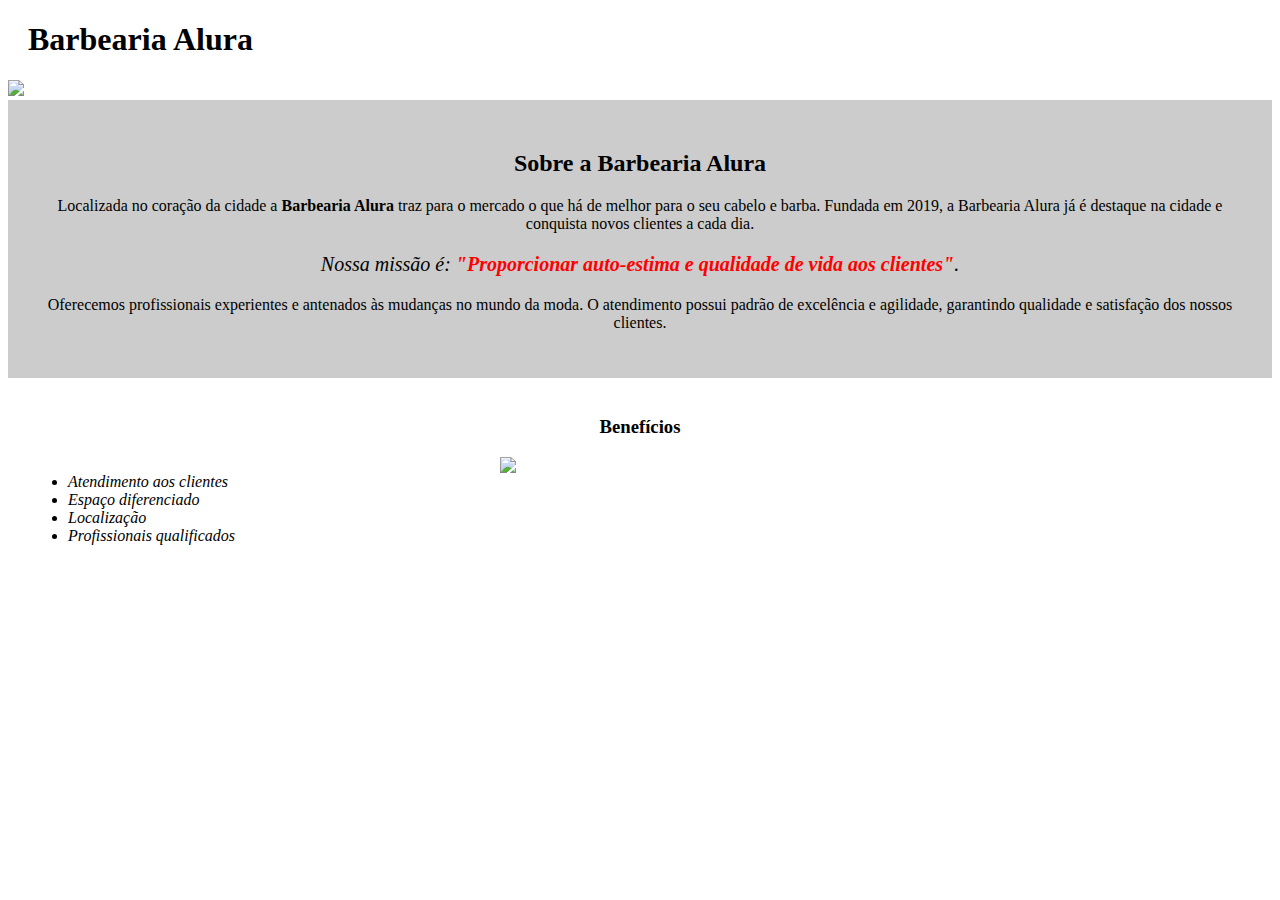
==== index.html @ ba0fd71d "meu primeiro commit" ====
<!DOCTYPE html> <!--reconhece a versao do html -->
<html lang="pt-br"> <!--idioma da pagina podendo ser traduzida-->
	<head>
		<meta charset="UTF-8"> <!--conjunto de caracteres do dicionario UTF-8 para acrescentar os acentos e pontuacoes -->
		<title>Barbearia Alura</title> <!-- titulo do navegador-->
		<link rel="stylesheet" href="style-home.css"> <!-- faz referencia a outro arquivo que é o CSS-->
	</head>

	<body>
		<header> <!-- cabeçalho da pagina -->
			<h1 class="titulo-principal">Barbearia Alura</h1>
		</header>
		<img id="banner" src="banner.jpg">
		<div class="principal"> <!-- divisao da pagina como PRINCIPAL -->
			<h2 class="titulo-centralizado">Sobre a Barbearia Alura</h2>

			<p>Localizada no coração da cidade a <strong>Barbearia Alura</strong> traz para o mercado o que há de melhor para o seu cabelo e barba. Fundada em 2019, a Barbearia Alura já é destaque na cidade e conquista novos clientes a cada dia.</p>

			<p id="missao"><em>Nossa missão é: <strong>"Proporcionar auto-estima e qualidade de vida aos clientes"</strong>.</em></p>

			<p>Oferecemos profissionais experientes e antenados às mudanças no mundo da moda. O atendimento possui padrão de excelência e agilidade, garantindo qualidade e satisfação dos nossos clientes.</p>
		</div>

		<div class="beneficios"> <!-- divisao da pagina como BENEFICIOS -->
			<h3 class="titulo-centralizado">Benefícios</h3>

			<ul> <!--cria uma lista nao ordenada-->
				<li class="itens">Atendimento aos clientes</li>
				<li class="itens">Espaço diferenciado</li>
				<li class="itens">Localização</li>
				<li class="itens">Profissionais qualificados</li>
			</ul>
			<img src="beneficios.jpg" class="imagembeneficios">
		</div>
	</body>		
</html>
---- style-home.css ----
body {

}

#banner {
	width: 100%;
}

.principal {
	background: #CCCCCC;
	padding: 30px;
}

.titulo-principal {
	padding-left: 20px;
}

.titulo-centralizado {
	text-align: center;
}

p {
	text-align: center;
}

#missao {
	font-size: 20px
}

em strong {
	color: red;
}

.itens {
	font-style: italic;
}

.beneficios {
	background: #FFFFFF;
	padding: 20px;
}


ul {
	display: inline-block;
	vertical-align: top;
	width: 20%;
	margin-right: 15%;
}

.imagembeneficios {
	width: 50%;
}
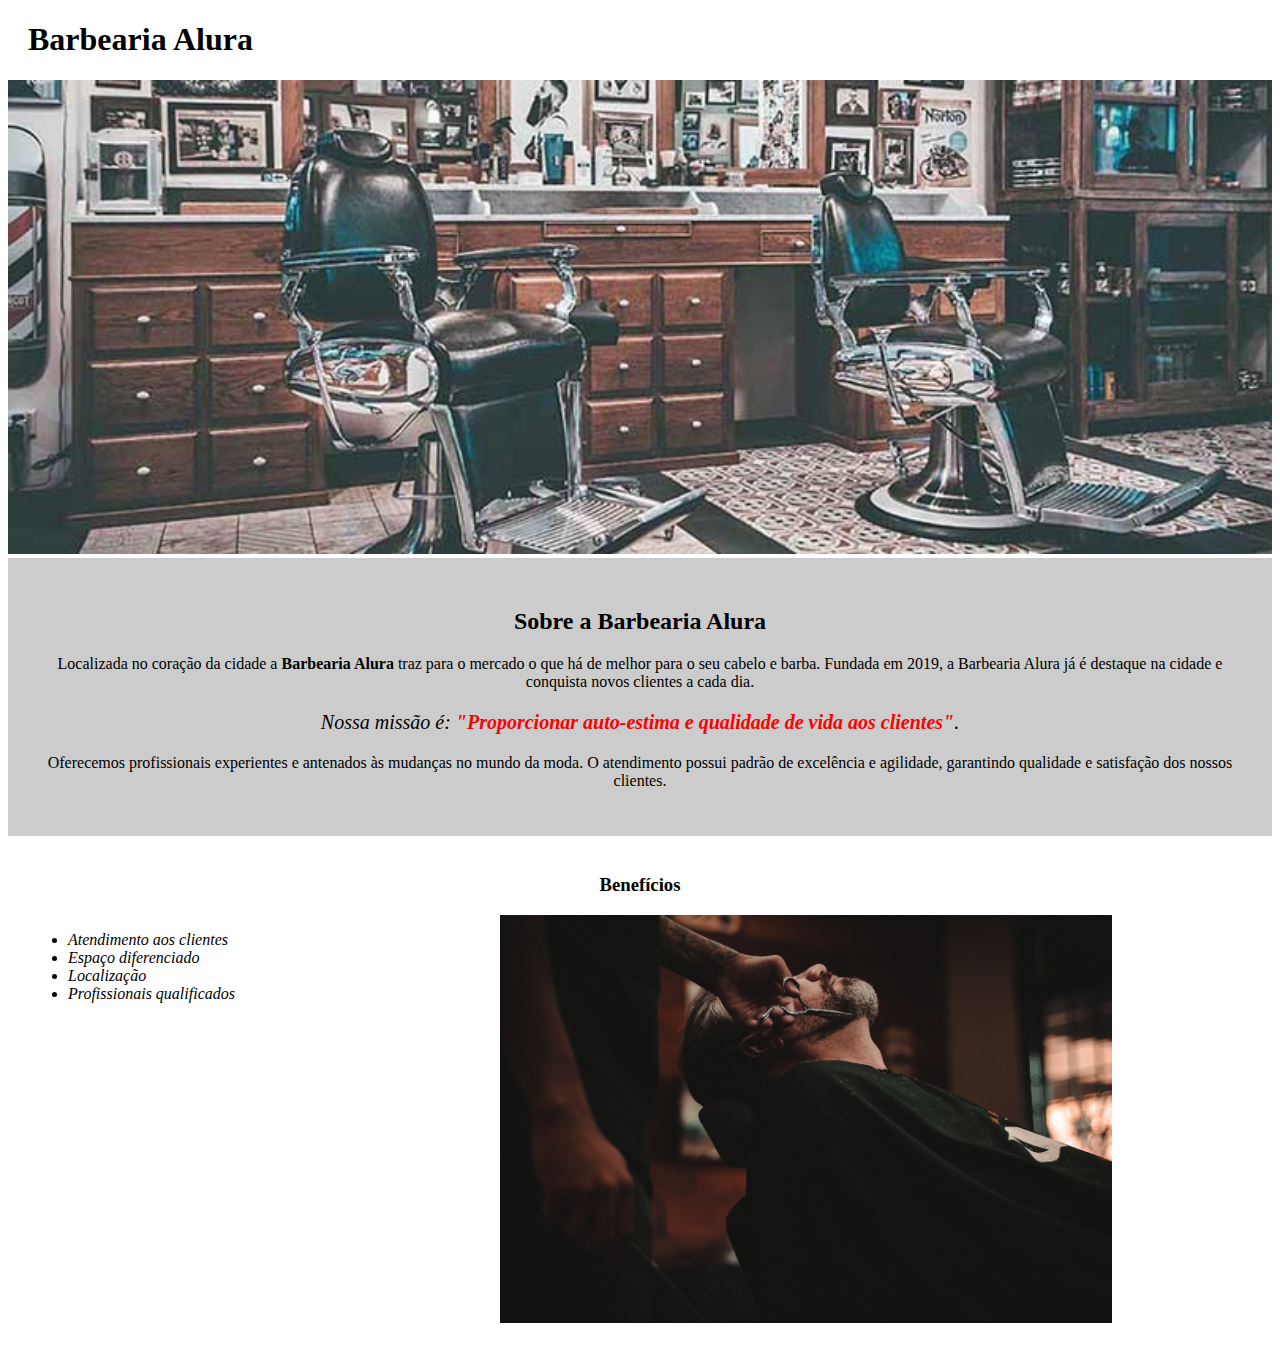
==== commit 2429db99: "testando alterações na estrutura de pastas" ====
--- a/index.html
+++ b/index.html
@@ -3,14 +3,14 @@
 	<head>
 		<meta charset="UTF-8"> <!--conjunto de caracteres do dicionario UTF-8 para acrescentar os acentos e pontuacoes -->
 		<title>Barbearia Alura</title> <!-- titulo do navegador-->
-		<link rel="stylesheet" href="style-home.css"> <!-- faz referencia a outro arquivo que é o CSS-->
+		<link rel="stylesheet" href="assets/css/style-home.css"> <!-- faz referencia a outro arquivo que é o CSS-->
 	</head>
 
 	<body>
 		<header> <!-- cabeçalho da pagina -->
 			<h1 class="titulo-principal">Barbearia Alura</h1>
 		</header>
-		<img id="banner" src="banner.jpg">
+		<img id="banner" src="assets/img/banner.jpg">
 		<div class="principal"> <!-- divisao da pagina como PRINCIPAL -->
 			<h2 class="titulo-centralizado">Sobre a Barbearia Alura</h2>
 
@@ -30,7 +30,7 @@
 				<li class="itens">Localização</li>
 				<li class="itens">Profissionais qualificados</li>
 			</ul>
-			<img src="beneficios.jpg" class="imagembeneficios">
+			<img src="assets/img/beneficios.jpg" class="imagembeneficios">
 		</div>
 	</body>		
 </html>--- a/assets/css/style-home.css
+++ b/assets/css/style-home.css
@@ -0,0 +1,53 @@
+body {
+
+}
+
+#banner {
+	width: 100%;
+}
+
+.principal {
+	background: #CCCCCC;
+	padding: 30px;
+}
+
+.titulo-principal {
+	padding-left: 20px;
+}
+
+.titulo-centralizado {
+	text-align: center;
+}
+
+p {
+	text-align: center;
+}
+
+#missao {
+	font-size: 20px
+}
+
+em strong {
+	color: red;
+}
+
+.itens {
+	font-style: italic;
+}
+
+.beneficios {
+	background: #FFFFFF;
+	padding: 20px;
+}
+
+
+ul {
+	display: inline-block;
+	vertical-align: top;
+	width: 20%;
+	margin-right: 15%;
+}
+
+.imagembeneficios {
+	width: 50%;
+}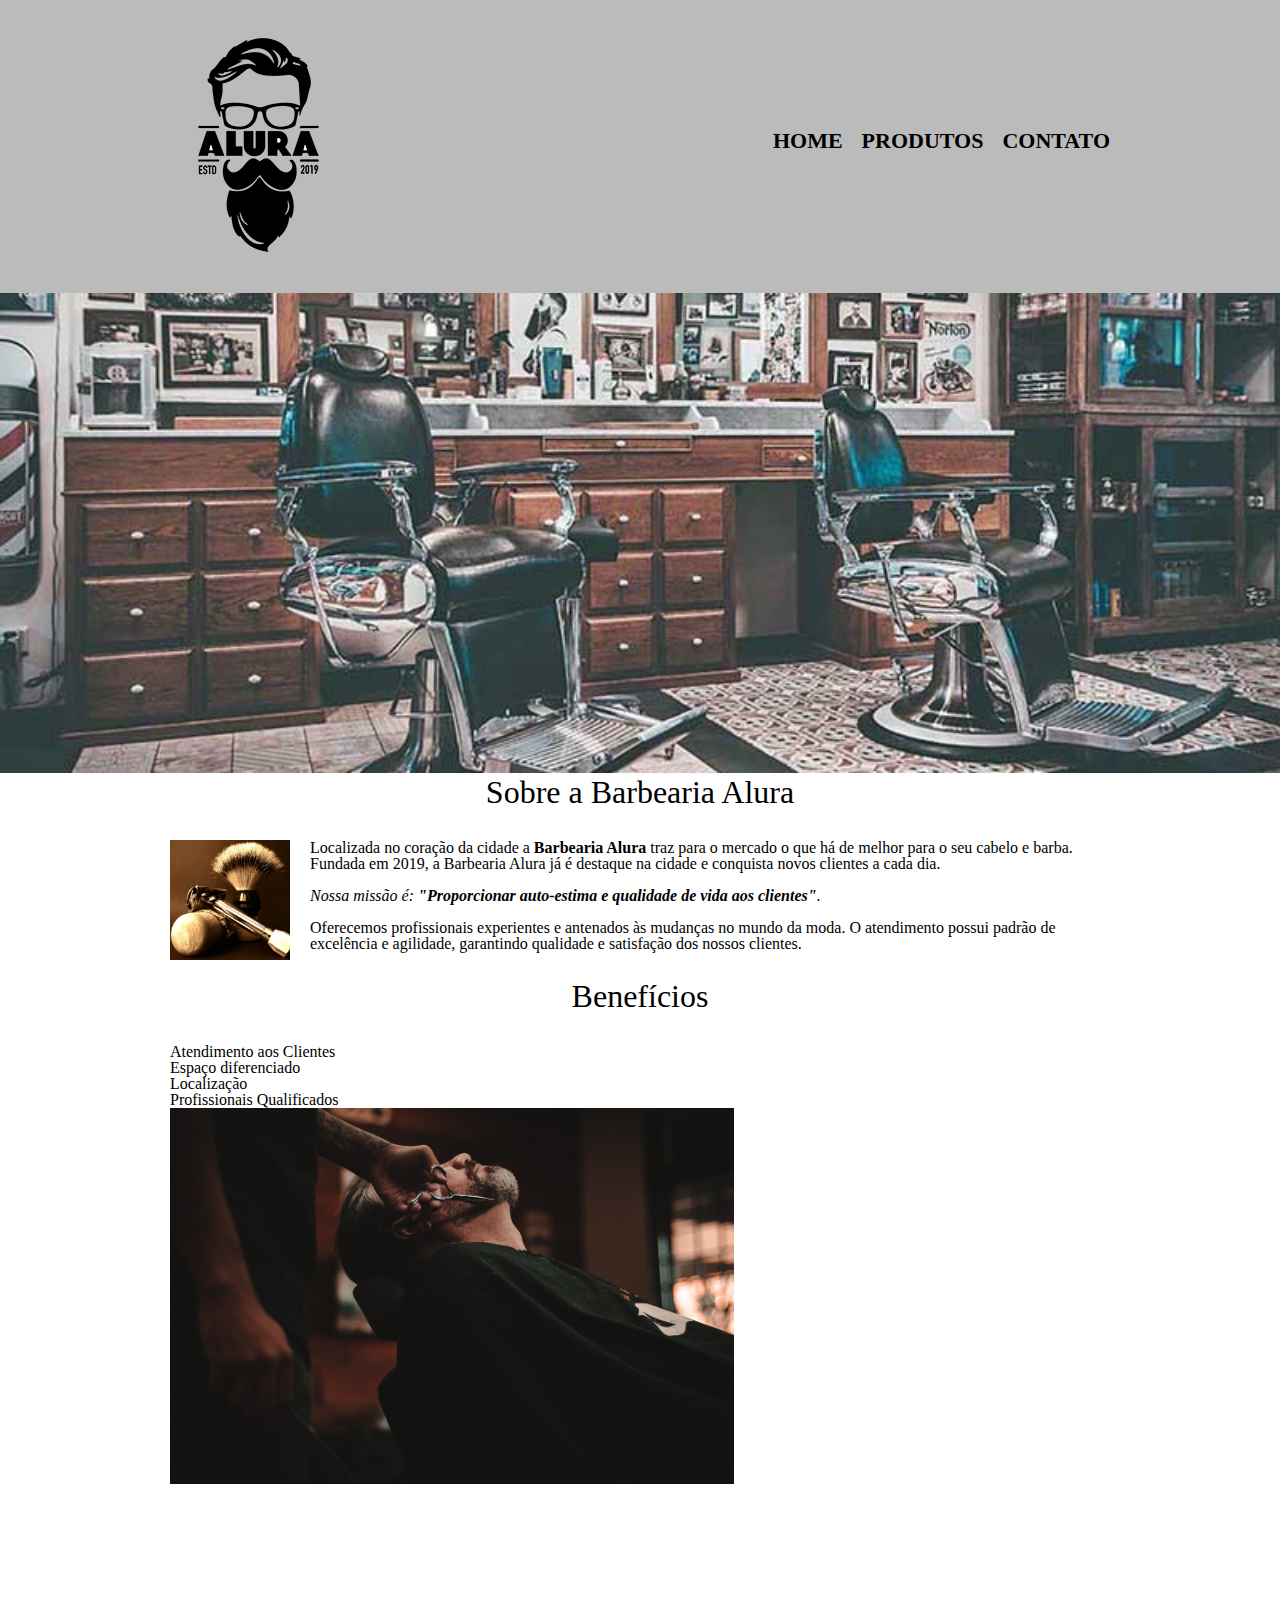
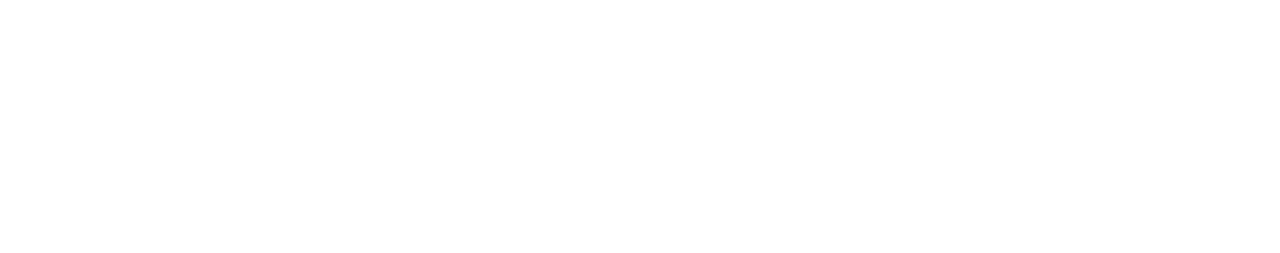
==== commit 67aa401b: "organizando a pagina principal" ====
--- a/index.html
+++ b/index.html
@@ -1,36 +1,60 @@
-<!DOCTYPE html> <!--reconhece a versao do html -->
-<html lang="pt-br"> <!--idioma da pagina podendo ser traduzida-->
+<!DOCTYPE html>
+<html lang="pt-br">
 	<head>
-		<meta charset="UTF-8"> <!--conjunto de caracteres do dicionario UTF-8 para acrescentar os acentos e pontuacoes -->
-		<title>Barbearia Alura</title> <!-- titulo do navegador-->
-		<link rel="stylesheet" href="assets/css/style-home.css"> <!-- faz referencia a outro arquivo que é o CSS-->
+		<meta charset="UTF-8">
+		<title>Barbearia Alura</title>
+
+		<link rel="stylesheet" href="assets/css/reset.css">
+		<link rel="stylesheet" href="assets/css/style.css">
 	</head>
 
 	<body>
-		<header> <!-- cabeçalho da pagina -->
-			<h1 class="titulo-principal">Barbearia Alura</h1>
+		<header>
+			<div class="caixa">
+				<h1><img src="assets/img/logo.png"></h1>
+
+				<nav>
+					<ul>
+						<li><a href="index.html">Home</a></li>
+						<li><a href="assets/pages/produtos.html">Produtos</a></li>
+						<li><a href="assets/pages/contato.html">Contato</a></li>
+					</ul>
+				</nav>
+			</div>
 		</header>
-		<img id="banner" src="assets/img/banner.jpg">
-		<div class="principal"> <!-- divisao da pagina como PRINCIPAL -->
-			<h2 class="titulo-centralizado">Sobre a Barbearia Alura</h2>
 
-			<p>Localizada no coração da cidade a <strong>Barbearia Alura</strong> traz para o mercado o que há de melhor para o seu cabelo e barba. Fundada em 2019, a Barbearia Alura já é destaque na cidade e conquista novos clientes a cada dia.</p>
+		<img class="banner" src="assets/img/banner.jpg">
 
-			<p id="missao"><em>Nossa missão é: <strong>"Proporcionar auto-estima e qualidade de vida aos clientes"</strong>.</em></p>
+		<main>
+			<section class="principal">
+				<h2 class="titulo-principal">Sobre a Barbearia Alura</h2>
 
-			<p>Oferecemos profissionais experientes e antenados às mudanças no mundo da moda. O atendimento possui padrão de excelência e agilidade, garantindo qualidade e satisfação dos nossos clientes.</p>
-		</div>
+				<img class="utensilios" src="assets/img/utensilios.jpg" alt="Utensilios de um barbeiro.">
+		 
+				<p>Localizada no coração da cidade a <strong>Barbearia Alura</strong> traz para o mercado o que há de melhor para o seu cabelo e barba. Fundada em 2019, a Barbearia Alura já é destaque na cidade e conquista novos clientes a cada dia.</p>
 
-		<div class="beneficios"> <!-- divisao da pagina como BENEFICIOS -->
-			<h3 class="titulo-centralizado">Benefícios</h3>
+				<p id="missao"><em>Nossa missão é: <strong>"Proporcionar auto-estima e qualidade de vida aos clientes"</strong>.</em></p>
 
-			<ul> <!--cria uma lista nao ordenada-->
-				<li class="itens">Atendimento aos clientes</li>
-				<li class="itens">Espaço diferenciado</li>
-				<li class="itens">Localização</li>
-				<li class="itens">Profissionais qualificados</li>
-			</ul>
-			<img src="assets/img/beneficios.jpg" class="imagembeneficios">
-		</div>
-	</body>		
+				<p>Oferecemos profissionais experientes e antenados às mudanças no mundo da moda. O atendimento possui padrão de excelência e agilidade, garantindo qualidade e satisfação dos nossos clientes.</p>
+			</section>
+
+			<section class="beneficios">
+				<h3 class="titulo-principal">Benefícios</h3>
+
+				<ul>
+					<li class="itens">Atendimento aos Clientes</li>
+					<li class="itens">Espaço diferenciado</li>
+					<li class="itens">Localização</li>
+					<li class="itens">Profissionais Qualificados</li>
+				</ul>
+
+				<img src="assets/img/beneficios.jpg" class="imagembeneficios">
+			</section>
+		</main>
+
+		<footer>
+			<img src="assets/img/logo-branco.png">
+			<p class="copyright">&copy; Copyright Barbearia Alura - 2019</p>
+		</footer>
+	</body>
 </html>--- a/assets/css/style.css
+++ b/assets/css/style.css
@@ -0,0 +1,185 @@
+header {
+	background: #BBBBBB;
+	padding: 20px 0;
+}
+
+.caixa {
+	position: relative;
+	width: 940px;
+	margin: 0 auto;
+}
+
+nav {
+	position: absolute;
+	top: 110px;
+	right: 0;
+}
+
+nav li {
+	display: inline;
+	margin: 0 0 0 15px;
+}
+
+nav a {
+	text-transform: uppercase;
+	color: #000000;
+	font-weight: bold;
+	font-size: 22px;
+	text-decoration: none;
+}
+
+nav a:hover {
+	color: #C78C19;
+	text-decoration: underline;
+}
+
+.produtos {
+	width: 940px;
+	margin: 0 auto;
+	padding: 50px 0;
+}
+
+.produtos li {
+	display: inline-block;
+	text-align: center;
+	width: 30%;
+	vertical-align: top;
+	margin: 0 1.5%;
+	padding: 30px 20px;
+	box-sizing: border-box;
+	border: 2px solid #000000;
+	border-radius: 10px;
+}
+
+.produtos li:hover {
+	border-color: #C78C19;
+}
+
+.produtos li:active {
+	border-color: #088C19;	
+}
+
+.produtos li:hover h2 {
+	font-size: 34px;
+}
+
+.produtos h2 {
+	font-size: 30px;
+	font-weight: bold;
+}
+
+.produto-descricao {
+	font-size: 18px;
+}
+
+.produto-preco {
+	font-size: 22px;
+	font-weight: bold;
+	margin-top: 10px;
+}
+
+footer {
+	text-align: center;
+	background: url("bg.jpg");
+	padding: 40px 0;
+}
+
+.copyright {
+	color: #FFFFFF;
+	font-size: 13px;
+	margin: 20px 0 0;
+}
+
+main {
+	width: 940px;
+	margin: 0 auto;
+}
+
+form {
+	margin: 40px 0;
+}
+
+form label, form legend {
+	display:block;
+	font-size: 20px;
+	margin: 0 0 10px;
+}
+
+.input-padrao {
+	display: block;
+	margin: 0 0 20px;
+	padding: 10px 25px;
+	width: 50%;
+}
+
+.checkbox {
+	margin: 20px 0;
+}
+
+.enviar {
+	width:40%;
+	padding: 15px 0;
+	background: orange;
+	color: white;
+	font-weight: bold;
+	font-size: 18px;
+	border: none;
+	border-radius: 5px;
+	transition: 1s all;
+	cursor: pointer;
+}
+
+.enviar:hover {
+	background: darkorange;
+	transform: scale(1.2);
+}
+
+table {
+	margin: 20px 0 40px;
+}
+
+thead {
+	background: #555555;
+	color: white;
+	font-weight: bold;
+}
+
+td, th {
+	border: 1px solid #000000;
+	padding: 8px 15px;
+}
+
+
+/* css da página inicial */
+.banner {
+	width:100%;
+}
+
+.titulo-principal {
+	text-align: center;
+	font-size: 2em;
+	margin: 0 0 1em;
+	clear: left;
+}
+
+.principal p {
+	margin: 0 0 1em;
+}
+
+.principal strong {
+	font-weight: bold;
+}
+
+.principal em {
+	font-style: italic;
+}
+
+.utensilios {
+	width: 120px;
+	float: left;
+	margin: 0 20px 20px 0;
+}
+
+.imagembeneficios {
+	width: 60%;
+}